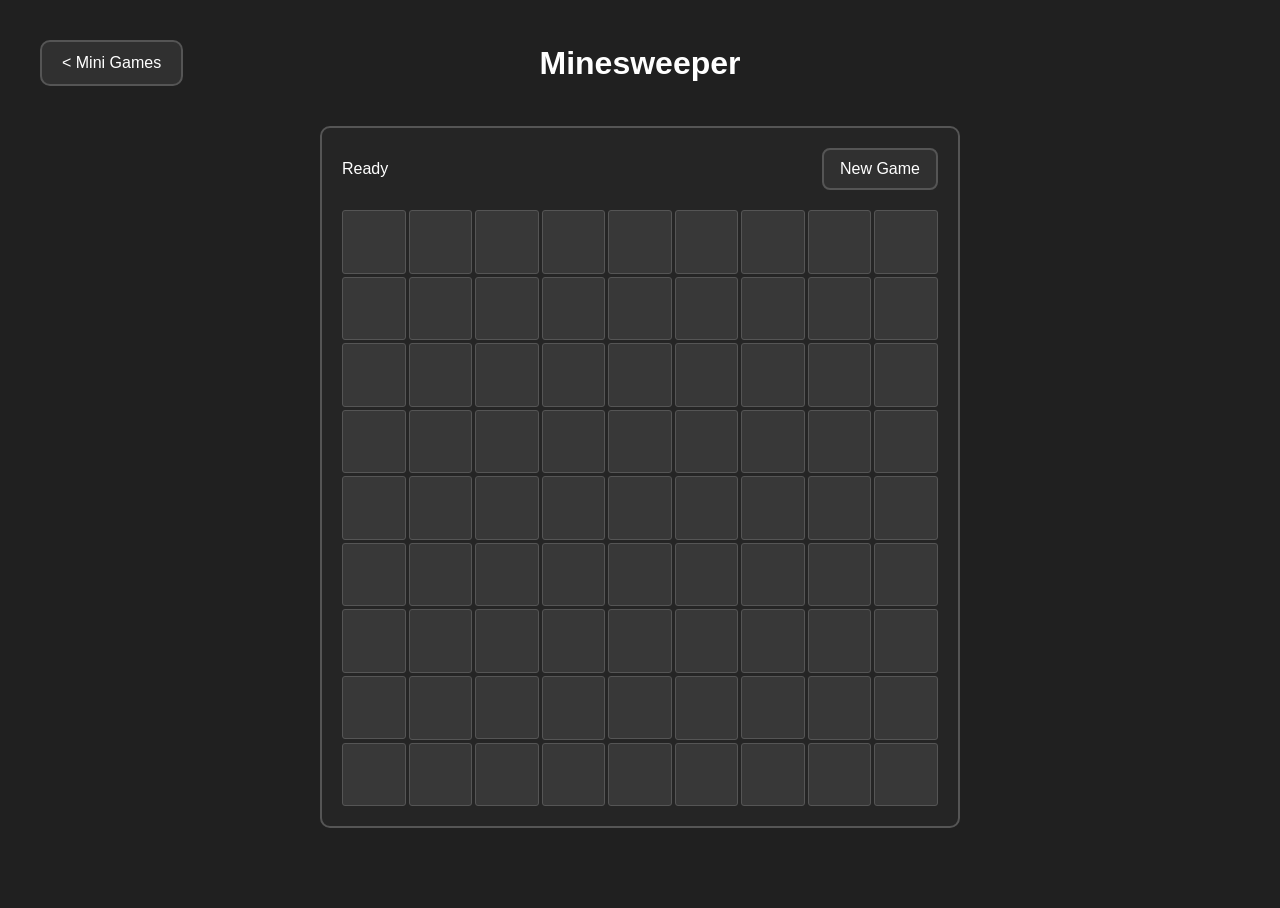
==== games/minesweeper/index.html @ 87aae7eb "Minesweeper" ====
<!DOCTYPE html>
<html lang="en">
<head>
    <meta charset="UTF-8">
    <meta name="viewport" content="width=device-width, initial-scale=1.0">
    <title>Minesweeper</title>

    <link rel="stylesheet" href="../../style.css">
    <link rel="stylesheet" href="../../game.css">
</head>
<body data-game="minesweeper">

    <div class="navigation">
        <a class="back-button"
           href="../../minigames.html">
            &lt; Mini Games
        </a>

        <h1>Minesweeper</h1>

        <div></div>
    </div>

    <main class="game-page">
        <section class="game-panel">
            <div class="game-toolbar">
                <span id="game-status">Ready</span>
                <button id="restart-button">New Game</button>
            </div>

            <div id="game-board"></div>
        </section>
    </main>

    <script src="game.js"></script>
</body>
</html>
---- style.css ----
body {
    margin: 0;
    padding: 40px;

    font-family: sans-serif;
    background: #202020;
    color: white;
}

h1 {
    text-align: center;
}

#menus,
#desmos-projects,
#project-documents,
#scratch-projects {
	margin-top: 40px;
}

.project {
    display: block;
    color: white;
    text-decoration: none;

    width: 220px;
    height: 140px;
    padding: 20px;
    box-sizing: border-box;

    background: #303030;
    border: 2px solid #555;
    border-radius: 10px;
    
    overflow: hidden;
}

.project:hover {
    background: #383838;
}

.board .project.selected {
    border-color: white;
    box-shadow: 0 0 0 3px white;
}

.project h2 {
    margin-top: 0;
}

.project-content {
    width: 100%;
    height: 100%;

    display: flex;
    flex-direction: column;
}

.project-image {
    width: 100%;
    height: 70%;

    object-fit: cover;
    border-radius: 6px;
}

.project-text {
    padding-top: 8px;
    overflow: hidden;
}

.project-text h2 {
    margin: 0;
    font-size: 18px;
}

.project-text p {
    margin: 4px 0 0;
    font-size: 14px;
    line-height: 1.2;
}

.back-button {
    display: inline-block;
    padding: 12px 20px;

    background: #303030;
    color: white;
    text-decoration: none;

    border: 2px solid #555;
    border-radius: 10px;

    transition: background 0.15s;
}

.back-button:hover {
    background: #383838;
}

.board {
    display: grid;
    gap: 10px;

    margin: 40px auto;

    width: fit-content;

    border: 2px solid #555;
    padding: 10px;
    box-sizing: border-box;
}

.board .project {
    box-sizing: border-box;
    margin: 0;
    transition: transform 0.18s ease;
}

.board .project.cursor-hit {
    animation: cursor-hit 0.25s ease;
}

@keyframes cursor-hit {
    0% {
        box-shadow: 0 0 0 3px white;
        transform: scale(1);
    }

    40% {
        box-shadow: 0 0 0 7px white;
        transform: scale(1.03);
    }

    100% {
        box-shadow: 0 0 0 3px white;
        transform: scale(1);
    }
}

.navigation {
    display: grid;
    grid-template-columns: 1fr auto 1fr;
    align-items: center;
    width: 100%;
}

.navigation > :first-child {
    justify-self: start;
}

.navigation > h1 {
    justify-self: center;
    margin: 0;
}

.navigation > .select-button {
    justify-self: end;
}

.select-button {
    padding: 12px 20px;

    background: #303030;
    color: white;

    border: 2px solid #555;
    border-radius: 10px;

    font: inherit;
    cursor: pointer;

    transition: background 0.15s;
}

.select-button:hover {
    background: #383838;
}
---- game.css ----
.game-page {
    display: flex;
    justify-content: center;
    margin: 40px auto;
}

.game-panel {
    width: min(100%, 640px);
    padding: 20px;
    box-sizing: border-box;

    background: #252525;
    border: 2px solid #555;
    border-radius: 10px;
}

.game-toolbar {
    display: flex;
    align-items: center;
    justify-content: space-between;
    gap: 12px;
    margin-bottom: 20px;
}

.game-toolbar button {
    padding: 10px 16px;

    background: #303030;
    color: white;
    border: 2px solid #555;
    border-radius: 8px;

    font: inherit;
    cursor: pointer;
}

.game-toolbar button:hover {
    background: #383838;
}

#game-board {
    margin: 0 auto;
}

.mine-cell {
    aspect-ratio: 1;
    min-width: 0;
    padding: 0;

    background: #383838;
    border: 1px solid #555;
    border-radius: 3px;

    color: white;
    font: inherit;
    font-weight: bold;
    cursor: pointer;
}

.mine-cell:hover {
    background: #484848;
}
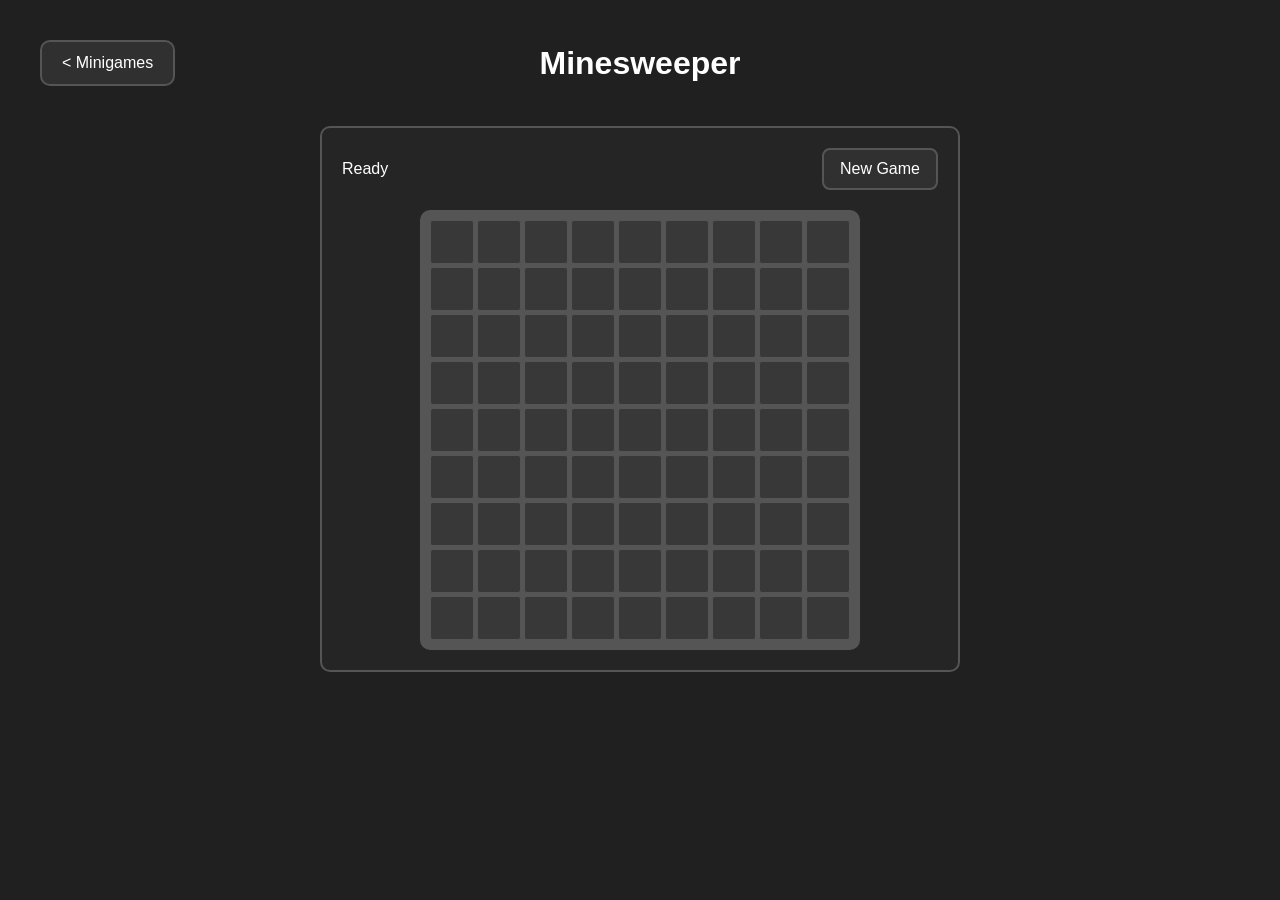
==== commit 56b98ae8: "2048" ====
--- a/games/minesweeper/index.html
+++ b/games/minesweeper/index.html
@@ -1,4 +1,3 @@
-
 <!DOCTYPE html>
 <html lang="en">
 <head>
@@ -14,7 +13,7 @@
     <div class="navigation">
         <a class="back-button"
            href="../../minigames.html">
-            &lt; Mini Games
+            &lt; Minigames
         </a>
 
         <h1>Minesweeper</h1>
--- a/game.css
+++ b/game.css
@@ -62,3 +62,115 @@
 .mine-cell:hover {
     background: #484848;
 }
+
+/* 2048 board */
+#game-board {
+    position: relative; /* Keeps the tile layer inside the board */
+
+    display: grid;
+    grid-template-columns: repeat(4, minmax(0, 1fr));
+    gap: 10px;
+
+    width: min(100%, 440px);
+    aspect-ratio: 1;
+    box-sizing: border-box;
+    padding: 10px;
+    margin: 0 auto;
+
+    background: #555;
+    border-radius: 10px;
+}
+
+/* Individual cells */
+.tile {
+    box-sizing: border-box;
+    width: 100%;
+    height: 100%;
+    min-width: 0;
+    min-height: 0;
+
+    display: flex;
+    align-items: center;
+    justify-content: center;
+
+    border-radius: 6px;
+    font-size: clamp(18px, 5vw, 32px);
+    font-weight: bold;
+    color: white;
+}
+
+.tile-empty {
+    background: #303030;
+}
+
+.tile-2 {
+    background: #777;
+    color: #fff;
+}
+
+.tile-4 {
+    background: #999;
+    color: #fff;
+}
+
+.tile-8 {
+    background: #c87936;
+}
+
+.tile-16 {
+    background: #c65c2e;
+}
+
+.tile-32 {
+    background: #b94432;
+}
+
+.tile-64 {
+    background: #a52c24;
+}
+
+.tile-large-1 { background: #8c6ca8; }
+.tile-large-2 { background: #547db5; }
+.tile-large-3 { background: #369b91; }
+.tile-large-4 { background: #69a84b; }
+.tile-large-5 { background: #c19b36; }
+.tile-large-6 { background: #c76b91; }
+
+#tile-layer {
+    position: absolute;
+    inset: 0;
+    display: grid;
+    grid-template-columns: repeat(4, minmax(0, 1fr));
+    grid-template-rows: repeat(4, minmax(0, 1fr));
+    gap: 10px;
+    padding: 10px;
+    box-sizing: border-box;
+    pointer-events: none;
+    z-index: 1;
+}
+
+.board-cell {
+    position: relative;
+    z-index: 0;
+    background: #303030;
+    border-radius: 6px;
+    aspect-ratio: 1;
+}
+
+#keep-going-button {
+    padding: 10px 16px;
+    background: #303030;
+    color: white;
+    border: 2px solid #555;
+    border-radius: 8px;
+    font: inherit;
+    cursor: pointer;
+}
+
+#keep-going-button:hover {
+    background: #383838;
+}
+
+#keep-going-button[hidden] {
+    display: none;
+}
